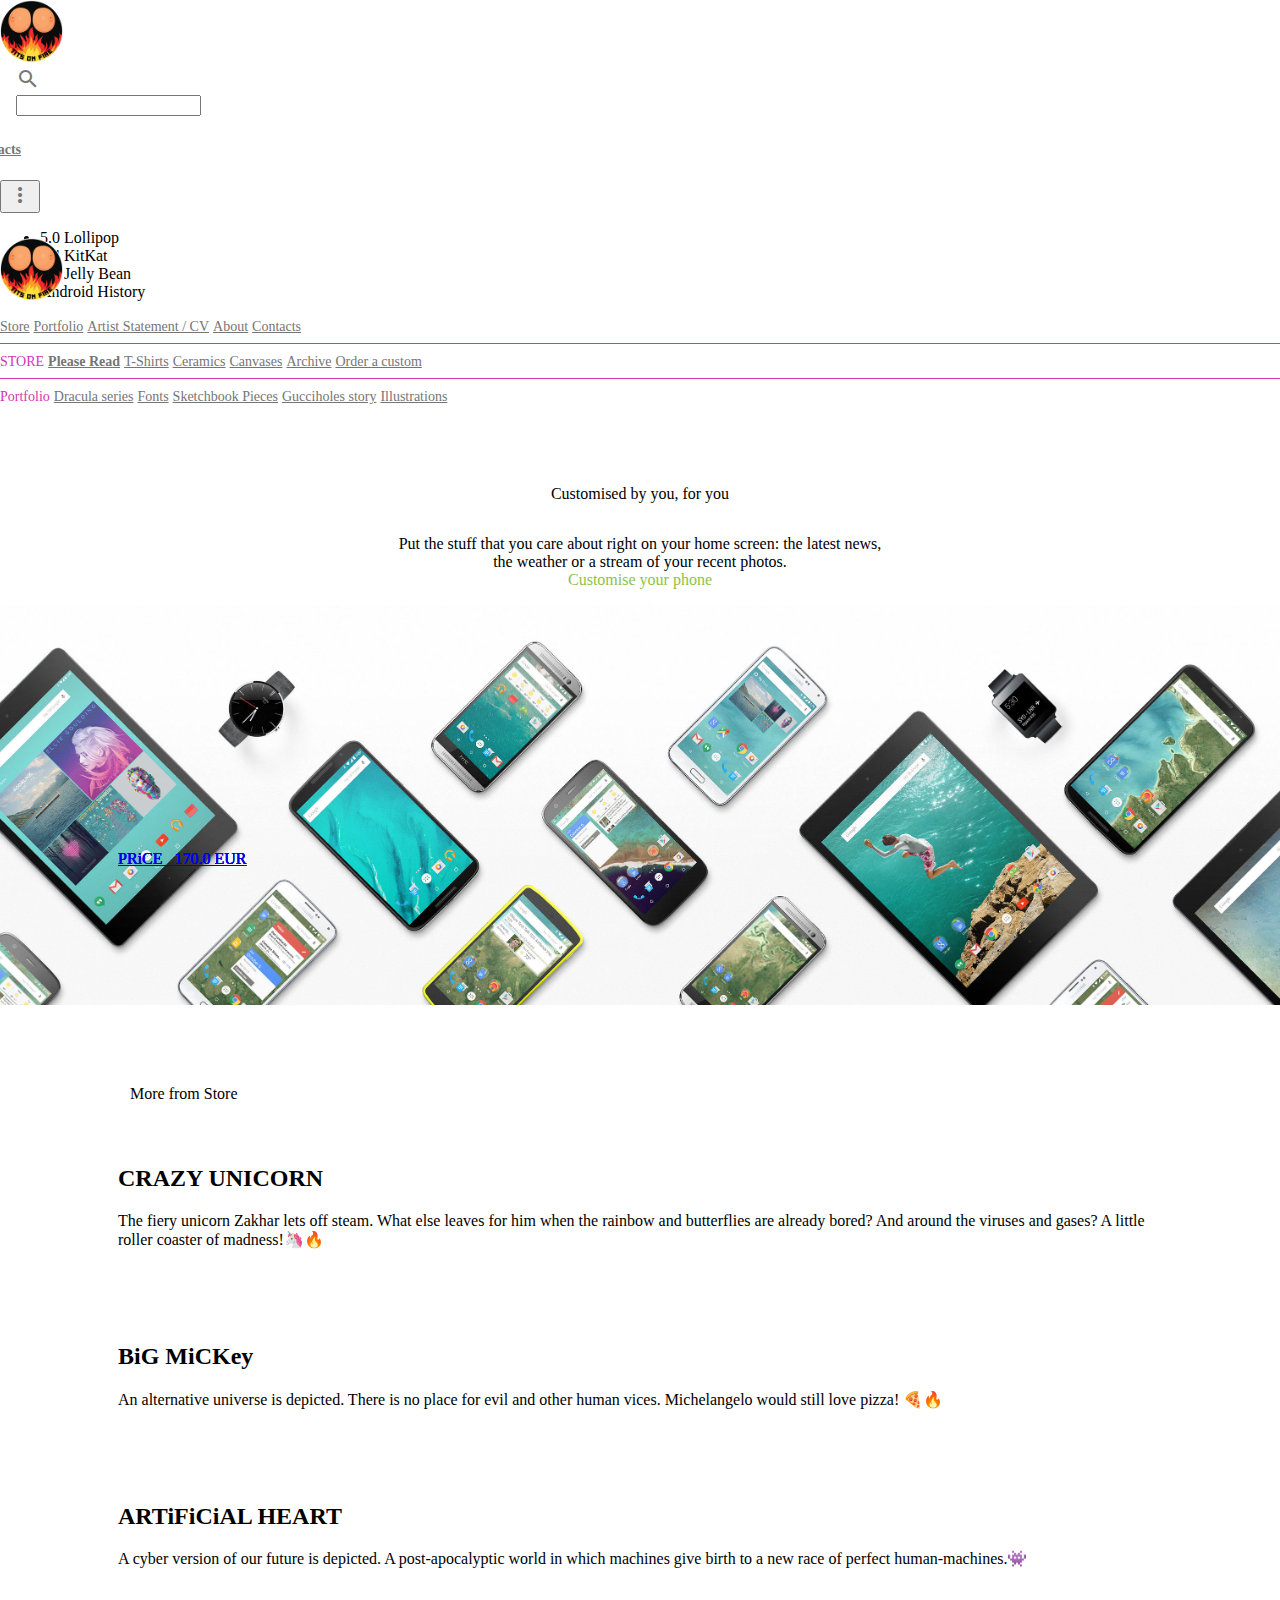
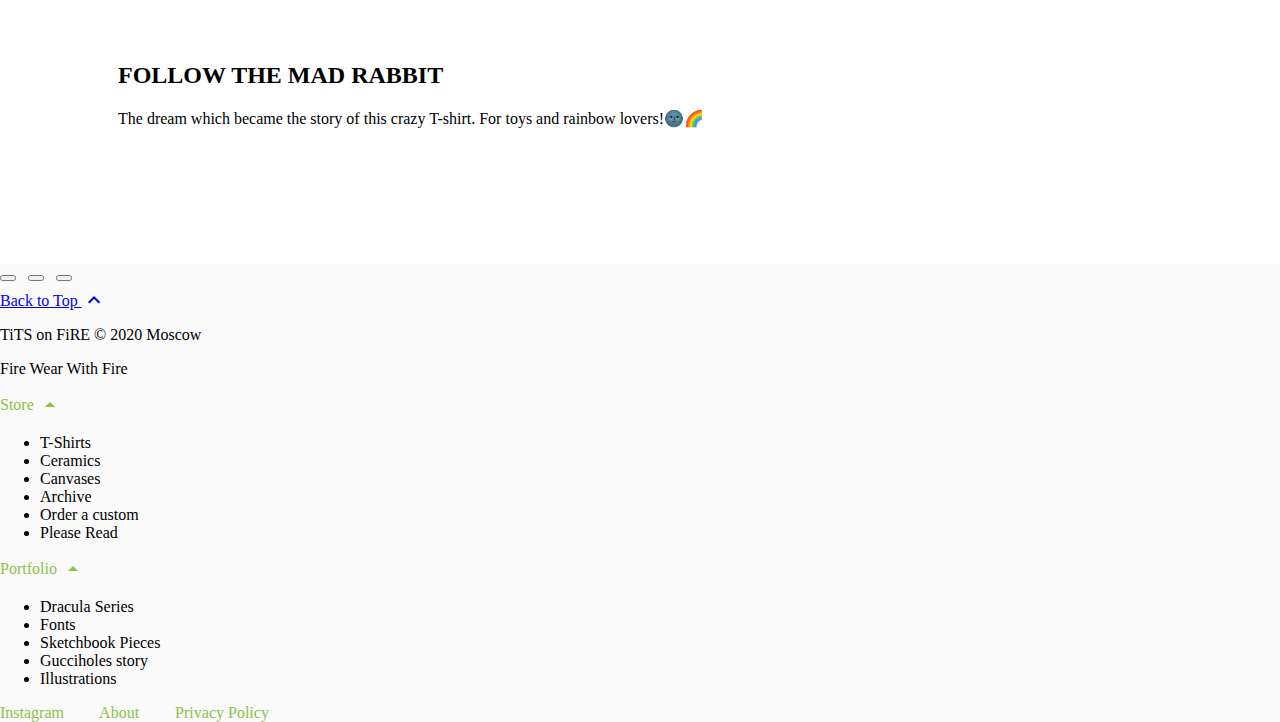
==== layout/index.html @ 9e2c92ad "feature(*):  redesign layouts" ====
<!doctype html>
<!--
  Created by maxim.morev on 05/09/19.
  USING
  Material Design Lite
  Copyright 2019. All rights reserved.

  Licensed under the Apache License, Version 2.0 (the "License");
  you may not use this file except in compliance with the License.
  You may obtain a copy of the License at

      https://www.apache.org/licenses/LICENSE-2.0

  Unless required by applicable law or agreed to in writing, software
  distributed under the License is distributed on an "AS IS" BASIS,
  WITHOUT WARRANTIES OR CONDITIONS OF ANY KIND, either express or implied.
  See the License for the specific language governing permissions and
  limitations under the License
-->

<html lang="en">
  <head>
    <meta charset="utf-8">
    <meta http-equiv="X-UA-Compatible" content="IE=edge">
    <meta name="description" content="Introducing Lollipop, a sweet new take on Android.">
    <meta name="viewport" content="width=device-width, initial-scale=1.0, minimum-scale=1.0">
    <title>Android</title>

    <!-- Page styles -->
    <link rel="stylesheet" href="https://fonts.googleapis.com/css?family=Roboto:regular,bold,italic,thin,light,bolditalic,black,medium&amp;lang=en">
    <link rel="stylesheet" href="https://fonts.googleapis.com/icon?family=Material+Icons">
    <link rel="stylesheet" href="https://code.getmdl.io/1.3.0/material.min.css">
    <link rel="stylesheet" href="styles.css">
    <style>
    #view-source {
      position: fixed;
      display: block;
      right: 0;
      bottom: 0;
      margin-right: 40px;
      margin-bottom: 40px;
      z-index: 900;
    }
    </style>
  </head>
  <body>
    <div class="mdl-layout mdl-js-layout mdl-layout--fixed-header">

      <div class="titsonfire-header mdl-layout__header mdl-layout__header--waterfall">
        <div class="mdl-layout__header-row">
          <span class="titsonfire-title mdl-layout-title">
            <img class="titsonfire-logo-image" src="images/logo.png">
          </span>
          <!-- Add spacer, to align navigation to the right in desktop -->
          <div class="titsonfire-header-spacer mdl-layout-spacer"></div>
          <div class="titsonfire-search-box mdl-textfield mdl-js-textfield mdl-textfield--expandable mdl-textfield--floating-label mdl-textfield--align-right mdl-textfield--full-width">
            <label class="mdl-button mdl-js-button mdl-button--icon" for="search-field">
              <i class="material-icons">search</i>
            </label>
            <div class="mdl-textfield__expandable-holder">
              <input class="mdl-textfield__input" type="text" id="search-field">
            </div>
          </div>
          <!-- Navigation -->
          <div class="titsonfire-navigation-container">
            <nav class="titsonfire-navigation mdl-navigation">
              <a class="mdl-navigation__link mdl-typography--text-uppercase" href="">Store</a>
              <a class="mdl-navigation__link mdl-typography--text-uppercase" href="">Portfolio</a>
              <a class="mdl-navigation__link mdl-typography--text-uppercase" href="">Artist Statement / CV</a>
              <a class="mdl-navigation__link mdl-typography--text-uppercase" href="">About</a>
              <a class="mdl-navigation__link mdl-typography--text-uppercase" href="">Contacts</a>
            </nav>
          </div>
          <span class="titsonfire-mobile-title mdl-layout-title">
            <img class="titsonfire-logo-image" src="images/logo.png">
          </span>
          <button class="titsonfire-more-button mdl-button mdl-js-button mdl-button--icon mdl-js-ripple-effect" id="more-button">
            <i class="material-icons">more_vert</i>
          </button>
          <ul class="mdl-menu mdl-js-menu mdl-menu--bottom-right mdl-js-ripple-effect" for="more-button">
            <li class="mdl-menu__item">5.0 Lollipop</li>
            <li class="mdl-menu__item">4.4 KitKat</li>
            <li disabled class="mdl-menu__item">4.3 Jelly Bean</li>
            <li class="mdl-menu__item">Android History</li>
          </ul>
        </div>
      </div>

      <div class="titsonfire-drawer mdl-layout__drawer">
        <span class="mdl-layout-title">
          <img class="titsonfire-logo-image" src="images/logo.png">
        </span>
        <nav class="mdl-navigation">
          <a class="mdl-navigation__link" href="">Store</a>
          <a class="mdl-navigation__link" href="">Portfolio</a>
          <a class="mdl-navigation__link" href="">Artist Statement / CV</a>
          <a class="mdl-navigation__link" href="">About</a>
          <a class="mdl-navigation__link" href="">Contacts</a>
          <div class="titsonfire-drawer-separator"></div>
          <span class="mdl-navigation__link" href="">STORE</span>
          <a class="mdl-navigation__link" href=""><b>Please Read</b></a>
          <a class="mdl-navigation__link" href="">T-Shirts</a>
          <a class="mdl-navigation__link" href="">Ceramics</a>
          <a class="mdl-navigation__link" href="">Canvases</a>
          <a class="mdl-navigation__link" href="">Archive</a>
          <a class="mdl-navigation__link" href="">Order a custom</a>
          <div class="titsonfire-drawer-separator"></div>
          <span class="mdl-navigation__link" href="">Portfolio</span>
          <a class="mdl-navigation__link" href="">Dracula series</a>
          <a class="mdl-navigation__link" href="">Fonts</a>
          <a class="mdl-navigation__link" href="">Sketchbook Pieces</a>
          <a class="mdl-navigation__link" href="">Gucciholes story</a>
          <a class="mdl-navigation__link" href="">Illustrations</a>
        </nav>
      </div>

      <div class="titsonfire-content mdl-layout__content">
        <a name="top"></a>
        <div class="titsonfire-customized-section">
          <div class="titsonfire-customized-section-text">
            <div class="mdl-typography--font-light mdl-typography--display-1-color-contrast">Customised by you, for you</div>
            <p class="mdl-typography--font-light">
              Put the stuff that you care about right on your home screen: the latest news, the weather or a stream of your recent photos.
              <br>
              <a href="" class="titsonfire-link mdl-typography--font-light">Customise your phone</a>
            </p>
          </div>
          <div class="titsonfire-customized-section-image"></div>
        </div>
        <div class="titsonfire-more-section">
          <div class="titsonfire-section-title mdl-typography--display-1-color-contrast">More from Store</div>
          <div class="titsonfire-card-container mdl-grid">
            <div class="mdl-cell mdl-cell--3-col mdl-cell--4-col-tablet mdl-cell--4-col-phone mdl-card mdl-shadow--3dp">
              <div class="mdl-card__media">
                <a href="https://titsonfire.store/web/commodity/100"><img class="article-image" src="https://titsonfire.store/file/eshop/UNICORN-01.jpg" border="0" alt="" /></a>
              </div>
              <div class="mdl-card__title">
                <h2 class="mdl-card__title-text">CRAZY UNICORN</h2>
              </div>
              <div class="mdl-card__supporting-text">
                <span class="mdl-typography--font-light mdl-typography--subhead">The fiery unicorn Zakhar lets off steam. What else leaves for him when the rainbow and butterflies are already bored? And around the viruses and gases? A little roller coaster of madness!🦄🔥</span>
                <div id="attribute-container-100">

                </div>
              </div>
              <div class="mdl-card__actions mdl-card--border" style="height:50px">
                <div class="portfolio-list-action">
                  <a class="mdl-button mdl-button--colored mdl-js-button mdl-js-ripple-effect mdl-button--accent" href="https://titsonfire.store/web/commodity/100">PRiCE &#160; 170.0 EUR</a>
                </div>
              </div>
            </div>

            <div class="mdl-cell mdl-cell--3-col mdl-cell--4-col-tablet mdl-cell--4-col-phone mdl-card mdl-shadow--3dp">
              <div class="mdl-card__media">
                <a href="https://titsonfire.store/web/commodity/101"><img class="article-image" src="https://titsonfire.store/file/eshop/fat-mickey-01.jpg" border="0" alt="" /></a>
              </div>
              <div class="mdl-card__title">
                <h2 class="mdl-card__title-text">BiG MiCKey</h2>
              </div>
              <div class="mdl-card__supporting-text">
                <span class="mdl-typography--font-light mdl-typography--subhead">An alternative universe is depicted. There is no place for evil and other human vices. Michelangelo would still love pizza! 🍕🔥</span>
                <div id="attribute-container-101">

                </div>
              </div>
              <div class="mdl-card__actions mdl-card--border" style="height:50px">
                <div class="portfolio-list-action">
                  <a class="mdl-button mdl-button--colored mdl-js-button mdl-js-ripple-effect mdl-button--accent" href="https://titsonfire.store/web/commodity/101">PRiCE &#160; 170.0 EUR</a>
                </div>
              </div>
            </div>

            <div class="mdl-cell mdl-cell--3-col mdl-cell--4-col-tablet mdl-cell--4-col-phone mdl-card mdl-shadow--3dp">
              <div class="mdl-card__media">
                <a href="https://titsonfire.store/web/commodity/102"><img class="article-image" src="https://titsonfire.store/file/eshop/artificial-heart-01.jpg" border="0" alt="" /></a>
              </div>
              <div class="mdl-card__title">
                <h2 class="mdl-card__title-text">ARTiFiCiAL HEART</h2>
              </div>
              <div class="mdl-card__supporting-text">
                <span class="mdl-typography--font-light mdl-typography--subhead">A cyber version of our future is depicted. A post-apocalyptic world in which machines give birth to a new race of perfect human-machines.👾</span>
                <div id="attribute-container-102">

                </div>
              </div>
              <div class="mdl-card__actions mdl-card--border" style="height:50px">
                <div class="portfolio-list-action">
                  <a class="mdl-button mdl-button--colored mdl-js-button mdl-js-ripple-effect mdl-button--accent" href="https://titsonfire.store/web/commodity/102">PRiCE &#160; 170.0 EUR</a>
                </div>
              </div>
            </div>

            <div class="mdl-cell mdl-cell--3-col mdl-cell--4-col-tablet mdl-cell--4-col-phone mdl-card mdl-shadow--3dp">
              <div class="mdl-card__media">
                <a href="https://titsonfire.store/web/commodity/103"><img class="article-image" src="https://titsonfire.store/file/eshop/FOLLOW-THE-MAD-RABBIT-01.jpg" border="0" alt="" /></a>
              </div>
              <div class="mdl-card__title">
                <h2 class="mdl-card__title-text">FOLLOW THE MAD RABBIT</h2>
              </div>
              <div class="mdl-card__supporting-text">
                  <span class="mdl-typography--font-light mdl-typography--subhead">The dream which became the story of this crazy T-shirt. For toys and rainbow lovers!🌚🌈</span>
                <div id="attribute-container-103">

                </div>
              </div>
              <div class="mdl-card__actions mdl-card--border" style="height:50px">
                <div class="portfolio-list-action">
                  <a class="mdl-button mdl-button--colored mdl-js-button mdl-js-ripple-effect mdl-button--accent" href="https://titsonfire.store/web/commodity/103">PRiCE &#160; 170.0 EUR</a>
                </div>
              </div>
            </div>
          </div>
        </div>

        <footer class="titsonfire-footer mdl-mega-footer">
          <div class="mdl-mega-footer--top-section">
            <div class="mdl-mega-footer--left-section">
              <button class="mdl-mega-footer--social-btn"></button>
              &nbsp;
              <button class="mdl-mega-footer--social-btn"></button>
              &nbsp;
              <button class="mdl-mega-footer--social-btn"></button>
            </div>
            <div class="mdl-mega-footer--right-section">
              <a class="mdl-typography--font-light" href="#top">
                Back to Top
                <i class="material-icons">expand_less</i>
              </a>
            </div>
          </div>

          <div class="mdl-mega-footer--middle-section">
            <p class="mdl-typography--font-light">TiTS on FiRE © 2020 Moscow</p>
            <p class="mdl-typography--font-light">Fire Wear With Fire</p>
          </div>

          <div class="mdl-mega-footer--bottom-section">
            <a class="titsonfire-link titsonfire-link-menu mdl-typography--font-light" id="version-dropdown">
              Store
              <i class="material-icons">arrow_drop_up</i>
            </a>
            <ul class="mdl-menu mdl-js-menu mdl-menu--top-left mdl-js-ripple-effect" for="version-dropdown">
              <li class="mdl-menu__item">T-Shirts</li>
              <li class="mdl-menu__item">Ceramics</li>
              <li class="mdl-menu__item">Canvases</li>
              <li class="mdl-menu__item">Archive</li>
              <li class="mdl-menu__item">Order a custom</li>
              <li class="mdl-menu__item">Please Read</li>
            </ul>
            <a class="titsonfire-link titsonfire-link-menu mdl-typography--font-light" id="developers-dropdown">
              Portfolio
              <i class="material-icons">arrow_drop_up</i>
            </a>
            <ul class="mdl-menu mdl-js-menu mdl-menu--top-left mdl-js-ripple-effect" for="developers-dropdown">
              <li class="mdl-menu__item">Dracula Series</li>
              <li class="mdl-menu__item">Fonts</li>
              <li class="mdl-menu__item">Sketchbook Pieces</li>
              <li class="mdl-menu__item">Gucciholes story</li>
              <li class="mdl-menu__item">Illustrations</li>
            </ul>
            <a class="titsonfire-link mdl-typography--font-light" href="">Instagram</a>
            <a class="titsonfire-link mdl-typography--font-light" href="">About</a>
            <a class="titsonfire-link mdl-typography--font-light" href="">Privacy Policy</a>
          </div>

        </footer>
      </div>
    </div>
    <script src="https://code.getmdl.io/1.3.0/material.min.js"></script>
  </body>
</html>
---- layout/styles.css ----
/**
 * Copyright 2021 Tits on Fire Store. All Rights Reserved.
 *
 * Licensed under the Apache License, Version 2.0 (the "License");
 * you may not use this file except in compliance with the License.
 * You may obtain a copy of the License at
 *
 *      http://www.apache.org/licenses/LICENSE-2.0
 *
 * Unless required by applicable law or agreed to in writing, software
 * distributed under the License is distributed on an "AS IS" BASIS,
 * WITHOUT WARRANTIES OR CONDITIONS OF ANY KIND, either express or implied.
 * See the License for the specific language governing permissions and
 * limitations under the License.
 */

body {
  margin: 0;
}

/* Disable ugly boxes around images in IE10 */
a img{
  border: 0px;
}

::-moz-selection {
  background-color: #d435b4;
  color: #fff;
}

::selection {
  background-color: #d435b4;
  color: #fff;
}

.titsonfire-search-box .mdl-textfield__input {
  color: rgba(0, 0, 0, 0.87);
}

.titsonfire-header .mdl-menu__container {
  z-index: 50;
  margin: 0 !important;
}


.mdl-textfield--expandable {
  width: auto;
}

.titsonfire-fab {
  position: absolute;
  right: 20%;
  bottom: -26px;
  z-index: 3;
  background: #64ffda !important;
  color: black !important;
}

.titsonfire-mobile-title {
  display: none !important;
}


.titsonfire-logo-image {
  height: 63px;
  width: 63px;
}


.titsonfire-header {
  overflow: visible;
  background-color: white;
}

  .titsonfire-header .material-icons {
    color: #767777 !important;
  }

  .titsonfire-header .mdl-layout__drawer-button {
    background: transparent;
    color: #767777;
  }

  .titsonfire-header .mdl-navigation__link {
    color: #757575;
    font-weight: 700;
    font-size: 14px;
  }

  .titsonfire-navigation-container {
    /* Simple hack to make the overflow happen to the left instead... */
    direction: rtl;
    -webkit-order: 1;
        -ms-flex-order: 1;
            order: 1;
    width: 500px;
    transition: opacity 0.2s cubic-bezier(0.4, 0, 0.2, 1),
        width 0.2s cubic-bezier(0.4, 0, 0.2, 1);
  }

  .titsonfire-navigation {
    /* ... and now make sure the content is actually LTR */
    direction: ltr;
    -webkit-justify-content: flex-end;
        -ms-flex-pack: end;
            justify-content: flex-end;
    width: 800px;
  }

  .titsonfire-search-box.is-focused + .titsonfire-navigation-container {
    opacity: 0;
    width: 100px;
  }


  .titsonfire-navigation .mdl-navigation__link {
    display: inline-block;
    height: 60px;
    line-height: 68px;
    background-color: transparent !important;
    border-bottom: 4px solid transparent;
  }

    .titsonfire-navigation .mdl-navigation__link:hover {
      border-bottom: 4px solid #d435b4;
    }

    .titsonfire-navigation .mdl-navigation__link--active {
       border-bottom: 4px solid #c135d4;
       padding-left: 3px;
       padding-right: 3px;
    }

  .titsonfire-search-box {
    -webkit-order: 2;
        -ms-flex-order: 2;
            order: 2;
    margin-left: 16px;
    margin-right: 16px;
  }

  .titsonfire-more-button {
    -webkit-order: 3;
        -ms-flex-order: 3;
            order: 3;
  }


.titsonfire-drawer {
  border-right: none;
}

  .titsonfire-drawer-separator {
    height: 1px;
    background-color: #d435b4;
    margin: 8px 0;
  }

  .titsonfire-drawer .mdl-navigation__link.mdl-navigation__link {
    font-size: 14px;
    color: #757575;
  }

  .titsonfire-drawer .mdl-navigation__link.mdl-navigation__link--active {
    font-size: 14px;
    color: #d435b4;
    background-color: #e6e6e6;
  }

  .titsonfire-drawer span.mdl-navigation__link.mdl-navigation__link {
    color: #d435b4;
  }

  .titsonfire-drawer .mdl-layout-title {
    position: relative;
    background: #ee89f0;
    height: 160px;
  }

    .titsonfire-drawer .titsonfire-logo-image {
      position: absolute;
      bottom: 16px;
    }

.titsonfire-be-together-section {
  position: relative;
  height: 800px;
  width: auto;
  background-color: #f3f3f3;
  background: url('images/slide01.jpg') center 30% no-repeat;
  background-size: cover;
}

.logo-font {
  font-family: 'Roboto', 'Helvetica', 'Arial', sans-serif;
  line-height: 1;
  color: #767777;
  font-weight: 500;
}

.titsonfire-slogan {
  font-size: 60px;
  padding-top: 160px;
}

.titsonfire-sub-slogan {
  font-size: 21px;
  padding-top: 24px;
}

.titsonfire-create-character {
  font-size: 21px;
  padding-top: 400px;
}

  .titsonfire-create-character a {
    text-decoration: none;
    color: #767777;
    font-weight: 300;
  }

.titsonfire-screen-section {
  position: relative;
  padding-top: 60px;
  padding-bottom: 80px;
}

.titsonfire-screens {
  text-align: right;
  width: 100%;
  white-space: nowrap;
  overflow-x: auto;
}

.titsonfire-screen {
  text-align: center;
}

.titsonfire-screen .titsonfire-link {
  margin-top: 16px;
  display: block;
  z-index: 2;
}

.titsonfire-image-link {
  text-decoration: none;
}

.titsonfire-wear {
  display: inline-block;
  width: 160px;
  margin-right: 32px;
}

  .titsonfire-wear .titsonfire-screen-image {
    width: 40%;
    z-index: 1;
  }


.titsonfire-phone {
  display: inline-block;
  width: 64px;
  margin-right: 48px;
}

  .titsonfire-phone .titsonfire-screen-image {
    width: 100%;
    z-index: 1;
  }


.titsonfire-tablet {
  display: inline-block;
  width: 110px;
  margin-right: 64px;
}

  .titsonfire-tablet .titsonfire-screen-image {
    width: 100%;
    z-index: 1;
  }

  .titsonfire-tablet .titsonfire-link {
    display: block;
    z-index: 2;
  }


.titsonfire-tv {
  display: inline-block;
  width: 300px;
  margin-right: 80px;
}

  .titsonfire-tv .titsonfire-screen-image {
    width: 100%;
    z-index: 1;
  }


.titsonfire-auto {
  display: inline-block;
  width: 300px;
  overflow: hidden;
}

  .titsonfire-auto .titsonfire-screen-image {
    display: block;
    height: 300px;
    z-index: 1;
  }


.titsonfire-wear-section {
  position: relative;
  background: url('images/wear.png') center top no-repeat;
  background-size: cover;
  height: 800px;
}

.titsonfire-wear-band {
  position: absolute;
  bottom: 0;
  width: 100%;
  text-align: center;
  background-color: #37474f;
}

.titsonfire-wear-band-text {
  max-width: 800px;
  margin-left: 25%;
  padding: 24px;
  text-align: left;
  color: white;
}

  .titsonfire-wear-band-text p {
    padding-top: 8px;
  }

.titsonfire-link {
  text-decoration: none;
  color: #8bc34a !important;
}

  .titsonfire-link:hover {
    color: #7cb342 !important;
  }

  .titsonfire-link .material-icons {
    position: relative;
    top: -1px;
    vertical-align: middle;
  }

.titsonfire-alt-link {
  text-decoration: none;
  color: #64ffda !important;
  font-size: 16px;
}

  .titsonfire-alt-link:hover {
    color: #00bfa5 !important;
  }

  .titsonfire-alt-link .material-icons {
    position: relative;
    top: 6px;
  }

.titsonfire-customized-section {
  text-align: center;
}

.titsonfire-customized-section-text {
  max-width: 500px;
  margin-left: auto;
  margin-right: auto;
  padding: 80px 16px 0 16px;
}

  .titsonfire-customized-section-text p {
    padding-top: 16px;
  }

.titsonfire-customized-section-image {
  background: url('images/devices.jpg') center top no-repeat;
  background-size: cover;
  height: 400px;
}

.titsonfire-about-section-image {
  background: url('images/devices.jpg') center top no-repeat;
  background-size: cover;
  height: 400px;
}

.titsonfire-more-section {
  padding: 80px 0;
  max-width: 1044px;
  margin-left: auto;
  margin-right: auto;
}

  .titsonfire-more-section .titsonfire-section-title {
    margin-left: 12px;
    padding-bottom: 24px;
  }

  .titsonfire-more-section .titsonfire-section-path {
      margin-left: 12px;
      padding-bottom: 0px;
      font-size: 16px;
    }

.titsonfire-card-container {
}

  .titsonfire-card-container .mdl-card__media {
    overflow: hidden;
    background: transparent;
  }

    .titsonfire-card-container .mdl-card__media img {
      width: 100%;
    }

  .titsonfire-card-container .mdl-card__title {
    background: transparent;
    height: auto;
  }

  .titsonfire-card-container .mdl-card__title-text {
    color: black;
    height: auto;
  }

  .titsonfire-card-container .mdl-card__supporting-text {
    height: auto;
    color: black;
    padding-bottom: 56px;
  }

  .titsonfire-card-container .mdl-card__actions {
    position: absolute;
    bottom: 0;
  }

  .titsonfire-card-container .mdl-card__actions a {
    border-top: none;
    font-size: 16px;
  }

.titsonfire-footer {
  background-color: #fafafa;
  position: relative;
}

  .titsonfire-footer a:hover {
    color: #8bc34a;
  }

  .titsonfire-footer .mdl-mega-footer--top-section::after {
    border-bottom: none;
  }

  .titsonfire-footer .mdl-mega-footer--middle-section::after {
    border-bottom: none;
  }

  .titsonfire-footer .mdl-mega-footer--bottom-section {
    position: relative;
  }

  .titsonfire-footer .mdl-mega-footer--bottom-section a {
    margin-right: 2em;
  }

  .titsonfire-footer .mdl-mega-footer--right-section a .material-icons {
    position: relative;
    top: 6px;
  }


.titsonfire-link-menu:hover {
  cursor: pointer;
}

.titsonfire-card-content {
    padding: 30px;
}

/**** Mobile layout ****/
@media (max-width: 900px) {
  .titsonfire-navigation-container {
    display: none;
  }

  .titsonfire-title {
    display: none !important;
  }

  .titsonfire-mobile-title {
    display: block !important;
    position: absolute;
    left: calc(50% - 70px);
    top: 12px;
    transition: opacity 0.2s cubic-bezier(0.4, 0, 0.2, 1);
  }

  /* WebViews in iOS 9 break the "~" operator, and WebViews in OS X 10.10 break
     consecutive "+" operators in some cases. Therefore, we need to use both
     here to cover all the bases. */
  .android.titsonfire-search-box.is-focused ~ .titsonfire-mobile-title,
  .titsonfire-search-box.is-focused + .titsonfire-navigation-container + .titsonfire-mobile-title {
    opacity: 0;
  }

  .titsonfire-more-button {
    display: none;
  }

  .titsonfire-search-box.is-focused {
    width: calc(100% - 48px);
  }

  .titsonfire-search-box .mdl-textfield__expandable-holder {
    width: 100%;
  }

  .titsonfire-be-together-section {
    height: 350px;
  }

  .titsonfire-slogan {
    font-size: 26px;
    margin: 0 16px;
    padding-top: 24px;
  }

  .titsonfire-sub-slogan {
    font-size: 16px;
    margin: 0 16px;
    padding-top: 8px;
  }

  .titsonfire-create-character {
    padding-top: 200px;
    font-size: 16px;
  }

  .titsonfire-create-character img {
    height: 12px;
  }

  .titsonfire-fab {
    display: none;
  }

  .titsonfire-wear-band-text {
    margin-left: 0;
    padding: 16px;
  }

  .titsonfire-footer .mdl-mega-footer--bottom-section {
    display: none;
  }
}
/**** Item Layout ****/
.item-container {
  max-width: 700px;
}

.commodity-name {
    text-transform: uppercase;
}

img.article-image {
  width: 100%;
  height: auto;
}
.images {
    border:0;
    height: 100%;
    margin: 5px auto;
    padding: 5px;
    max-width: 650px;
    min-width: 320px;
}
.card-image {
    height: 99%;
}

.item-image {
    width: 100%;
}

.gallery-navigation img{
    height: 30px;
    width: 30px;
    border-radius: 50%;
    border: 3px solid gray;
    margin: 3px;
    align: center;
}

.circleImgUnselected {
    height: 43px;
    width: 43px;
    border-radius: 50%;
    border: 3px solid gray;
    margin: 3px;
    align: center;
}

.circleImgSelection {
    height: 50px;
    width: 50px;
    border-radius: 50%;
    margin: 3px;
    align: center;
    border:3px solid rgb(255,64,129);
}

.images-navi {
    position: relative;
    top: 5px;
    left: 5px;
}


.commodity-overview {
    font-size: 14pt;
}

.textCircle {
    width: 23px;
    height: 23px;
    line-height: 23px;
    border-radius: 50%;
    text-align: center;
    /*font-size: 32px;*/
    font-weight: bold;
    border: 0.5px solid #666;
    display: inline;
    -moz-border-radius: 23px;
    -webkit-border-radius: 23px;
    text-transform: uppercase;
}

.colorCircleSml {
    width: 30px;
    height: 30px;
    background: red;
    border: 1px solid gray;
    border-radius: 23px;
    -moz-border-radius: 23px;
    -webkit-border-radius: 23px;
    display: inline;
}

.colorCircleSelect {
     border: 2px solid gray;
     /*background-color: #FFFFFF;*/
     height: 22px;
     width: 22px;
     border-radius:50%;
     display: inline;
}

.circleSelection{
    border: 3px solid rgb(255,64,129);
    height: 32px;
    width: 32px
}

.data-holder{
    display: inline;
}

.overlaySpinner {
    position:absolute;
    top:0;
    left:0;
    width:100%;
    height:100%;
    z-index:1000;
    background-color:white;
  }

.portfolio-header {
      position: relative;
      background-image: url(${app_img_url}/header-bg.jpg);
    }

    .portfolio-logo {
      background: url(${app_img_url}/logo.png) 50% no-repeat;
      background-size: cover;
      height: 150px;
      width: 150px;
      margin: auto auto 10px;
    }

    footer {
      background-image: url(${app_img_url}/footer-background.png);
      background-size: cover;
    }

.orders-info {
    width: 100%;
}

.mdl-card-small {
    height:200px;
}
.cart-container {
    width: 100%;
}
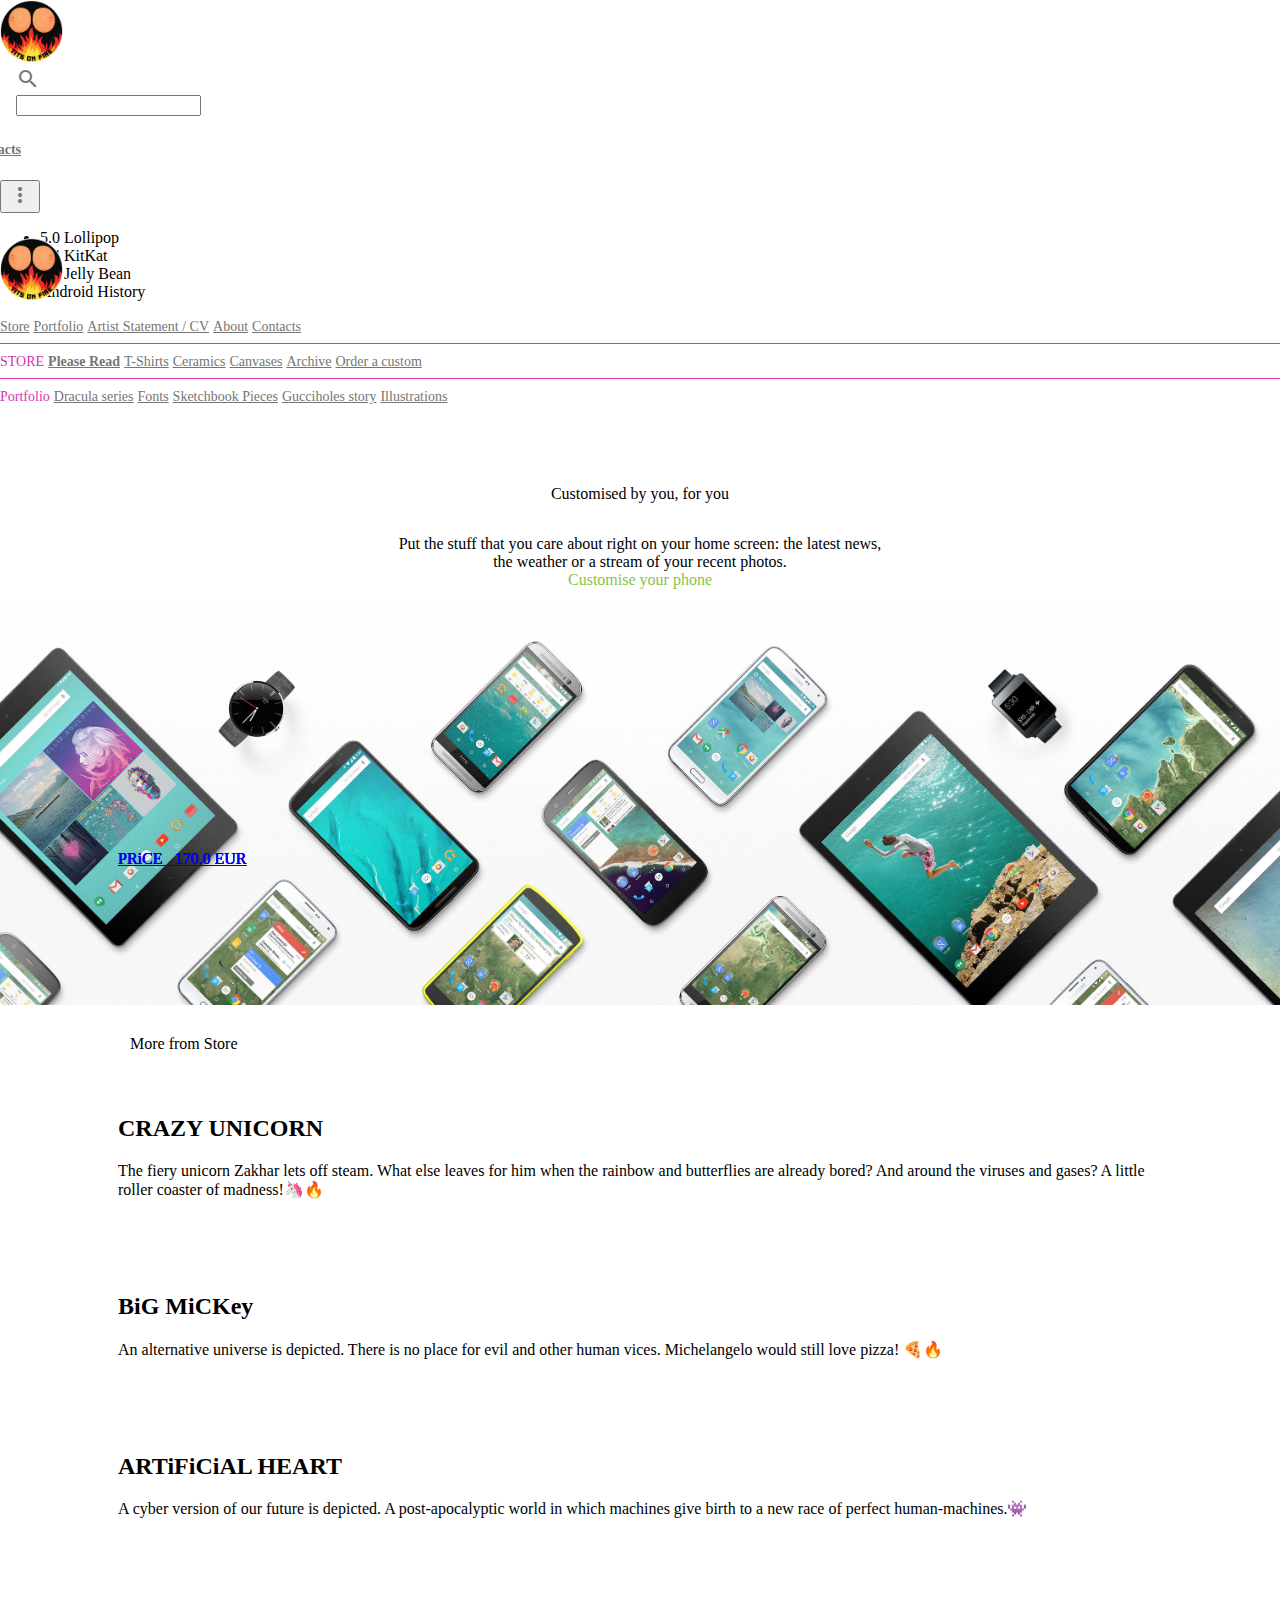
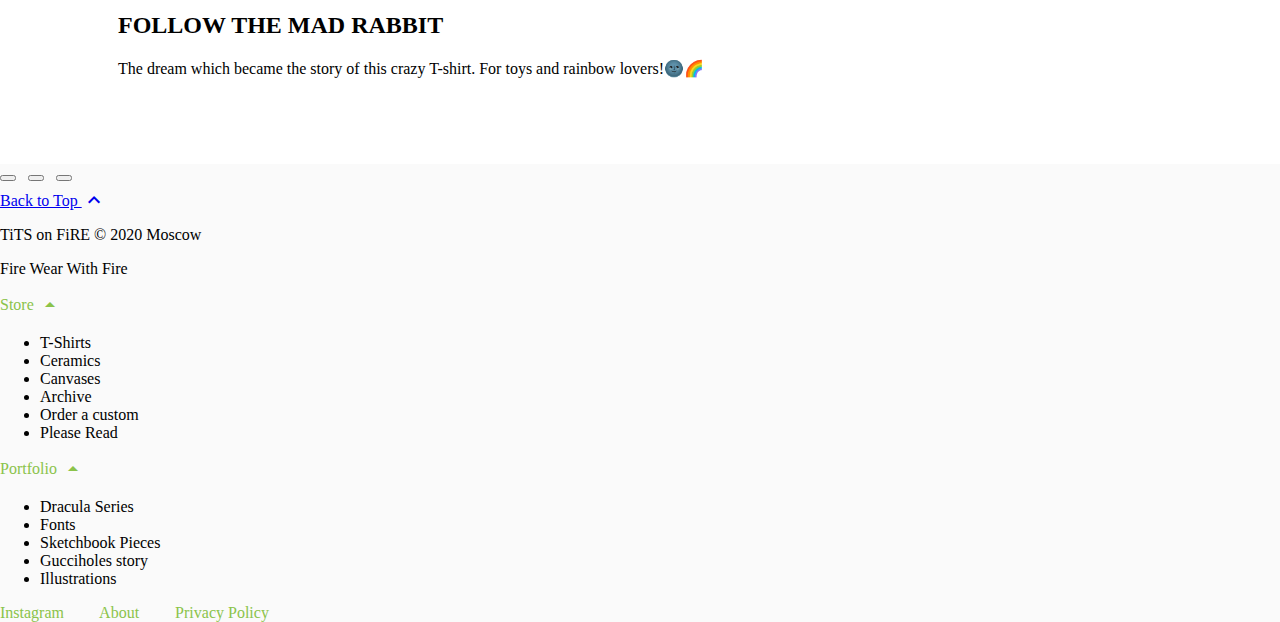
==== commit ae58892c: "feature(*):  added store layout  changed css of mdl" ====
--- a/layout/index.html
+++ b/layout/index.html
@@ -29,7 +29,7 @@
     <!-- Page styles -->
     <link rel="stylesheet" href="https://fonts.googleapis.com/css?family=Roboto:regular,bold,italic,thin,light,bolditalic,black,medium&amp;lang=en">
     <link rel="stylesheet" href="https://fonts.googleapis.com/icon?family=Material+Icons">
-    <link rel="stylesheet" href="https://code.getmdl.io/1.3.0/material.min.css">
+    <link rel="stylesheet" href="https://code.getmdl.io/1.3.0/material.purple-pink.min.css" />
     <link rel="stylesheet" href="styles.css">
     <style>
     #view-source {
--- a/layout/styles.css
+++ b/layout/styles.css
@@ -86,7 +86,7 @@
     font-weight: 700;
     font-size: 14px;
   }
-
+/* tab section */
   .titsonfire-navigation-container {
     /* Simple hack to make the overflow happen to the left instead... */
     direction: rtl;
@@ -130,7 +130,9 @@
        padding-left: 3px;
        padding-right: 3px;
     }
-
+   /* subsection tabs*/
+
+  /* search section */
   .titsonfire-search-box {
     -webkit-order: 2;
         -ms-flex-order: 2;
@@ -397,7 +399,7 @@
 }
 
 .titsonfire-more-section {
-  padding: 80px 0;
+  padding: 30px 0;
   max-width: 1044px;
   margin-left: auto;
   margin-right: auto;
